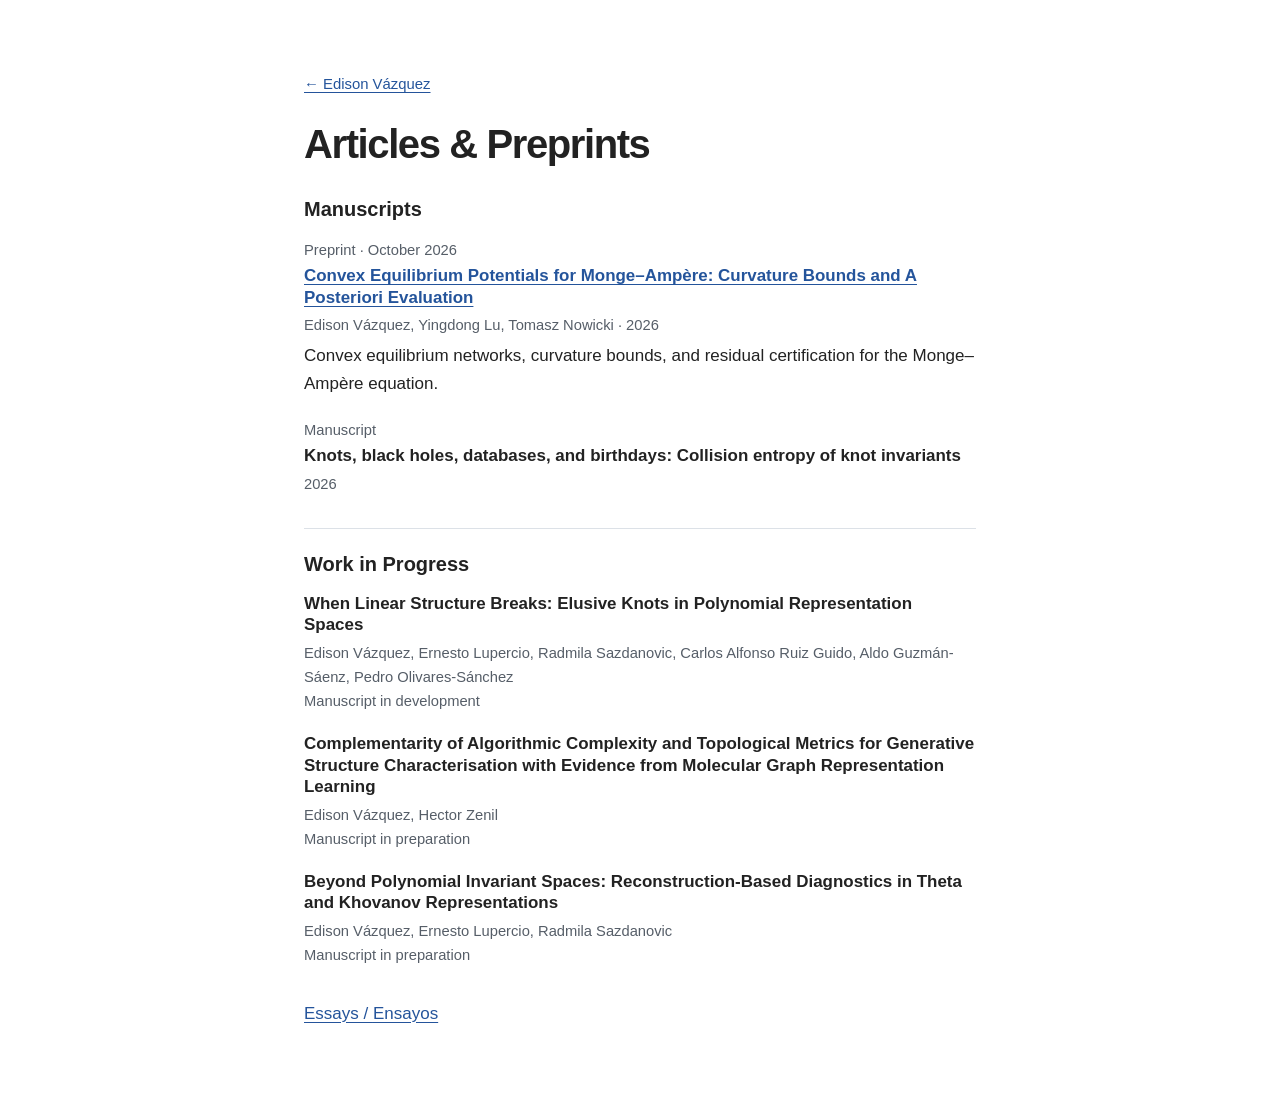
==== articles-preprints.html @ a571d05e "Simplify the academic homepage and split sections into pages" ====
<!DOCTYPE html>
<html lang="en">
  <head>
    <meta charset="UTF-8">
    <meta name="viewport" content="width=device-width, initial-scale=1.0">
    <title>Articles &amp; Preprints | Edison Vázquez</title>
    <link rel="stylesheet" href="style.css">
  </head>
  <body>
    <main>
      <p class="home-link"><a href="./">← Edison Vázquez</a></p>
      <h1>Articles &amp; Preprints</h1>
      <section id="publications">
        <h2>Manuscripts</h2>
        <article class="history-item">
          <div class="entry-label">Preprint · October 2026</div>
          <h3><a href="https://arxiv.org/abs/2610.31386">Convex Equilibrium Potentials for Monge–Ampère: Curvature Bounds and A Posteriori Evaluation</a></h3>
          <div class="meta">Edison Vázquez, Yingdong Lu, Tomasz Nowicki · 2026</div>
          <p>Convex equilibrium networks, curvature bounds, and residual certification for the Monge–Ampère equation.</p>
        </article>
        <article class="history-item">
          <div class="entry-label">Manuscript</div>
          <h3>Knots, black holes, databases, and birthdays: Collision entropy of knot invariants</h3>
          <div class="meta">2026</div>
        </article>
      </section>
      <section id="work-in-progress">
        <h2>Work in Progress</h2>
        <div class="publication-item">
          <h3>When Linear Structure Breaks: Elusive Knots in Polynomial Representation Spaces</h3>
          <div class="meta">Edison Vázquez, Ernesto Lupercio, Radmila Sazdanovic, Carlos Alfonso Ruiz Guido, Aldo Guzmán-Sáenz, Pedro Olivares-Sánchez</div>
          <div class="meta">Manuscript in development</div>
        </div>
        <div class="publication-item">
          <h3>Complementarity of Algorithmic Complexity and Topological Metrics for Generative Structure Characterisation with Evidence from Molecular Graph Representation Learning</h3>
          <div class="meta">Edison Vázquez, Hector Zenil</div>
          <div class="meta">Manuscript in preparation</div>
        </div>
        <div class="publication-item">
          <h3>Beyond Polynomial Invariant Spaces: Reconstruction-Based Diagnostics in Theta and Khovanov Representations</h3>
          <div class="meta">Edison Vázquez, Ernesto Lupercio, Radmila Sazdanovic</div>
          <div class="meta">Manuscript in preparation</div>
        </div>
      </section>
      <p class="related-link"><a href="essays.html">Essays / <span lang="es">Ensayos</span></a></p>
    </main>
  </body>
</html>
---- style.css ----
:root {
  --text: #222;
  --muted: #565e68;
  --link: #24549b;
  --rule: #dce1e7;
}

body {
  margin: 0;
  background: #fff;
  color: var(--text);
  font-family: Arial, Helvetica, sans-serif;
  font-size: 17px;
  line-height: 1.65;
}

main {
  max-width: 42rem;
  margin-inline: auto;
  padding: clamp(2rem, 7vw, 4.5rem) 1.5rem 4rem;
}

h1, h2, h3 {
  line-height: 1.25;
}

h1 {
  margin: 0 0 1.75rem;
  font-size: clamp(2rem, 5vw, 2.5rem);
  letter-spacing: -0.035em;
}

h2 {
  margin: 0 0 1rem;
  font-size: 1.25rem;
}

h3 {
  margin: 0 0 0.35rem;
  font-size: 1.06rem;
}

p {
  margin: 0 0 0.85rem;
}

a {
  color: var(--link);
  text-decoration-thickness: 1px;
  text-underline-offset: 0.18em;
}

a:hover {
  color: #16376a;
}

a:focus-visible {
  outline: 2px solid var(--link);
  outline-offset: 4px;
}

.profile-header {
  display: flex;
  align-items: center;
  gap: 1.5rem;
  margin-bottom: 2.25rem;
}

.profile-header h1 {
  margin-bottom: 0.65rem;
}

.profile-photo {
  width: 8rem;
  height: 8rem;
  border-radius: 5px;
  object-fit: cover;
}

.affiliation {
  margin: 0.25rem 0;
  color: var(--muted);
  font-size: 1rem;
  line-height: 1.5;
}

.site-links {
  display: grid;
  gap: 0.65rem;
  list-style: none;
  margin: 1.8rem 0 0;
  padding: 1.4rem 0 0;
  border-top: 1px solid var(--rule);
}

.site-links a {
  display: inline-block;
  padding-block: 0.15rem;
}

.home-link {
  margin-bottom: 1.4rem;
  font-size: 0.93rem;
}

section + section {
  margin-top: 2rem;
  padding-top: 1.4rem;
  border-top: 1px solid var(--rule);
}

section[id] {
  scroll-margin-top: 1.5rem;
}

.history-item + .history-item,
.publication-item + .publication-item {
  margin-top: 1.25rem;
}

.history-item h2 {
  margin-bottom: 0.35rem;
  font-size: 1.06rem;
}

.history-item p {
  margin-top: 0.25rem;
}

.history-title {
  font-weight: 600;
}

.meta, .entry-label {
  color: var(--muted);
  font-size: 0.92rem;
}

.entry-label {
  margin-bottom: 0.2rem;
}

.related-link {
  margin-top: 2rem;
}

.links-list {
  display: flex;
  flex-wrap: wrap;
  gap: 0.5rem 1rem;
  padding: 0;
  list-style: none;
}

@media (max-width: 520px) {
  .profile-header {
    flex-direction: column;
    align-items: flex-start;
    gap: 1rem;
  }

  .profile-photo {
    width: 6rem;
    height: 6rem;
  }
}

.subheading {
  margin-top: 1.4rem;
}
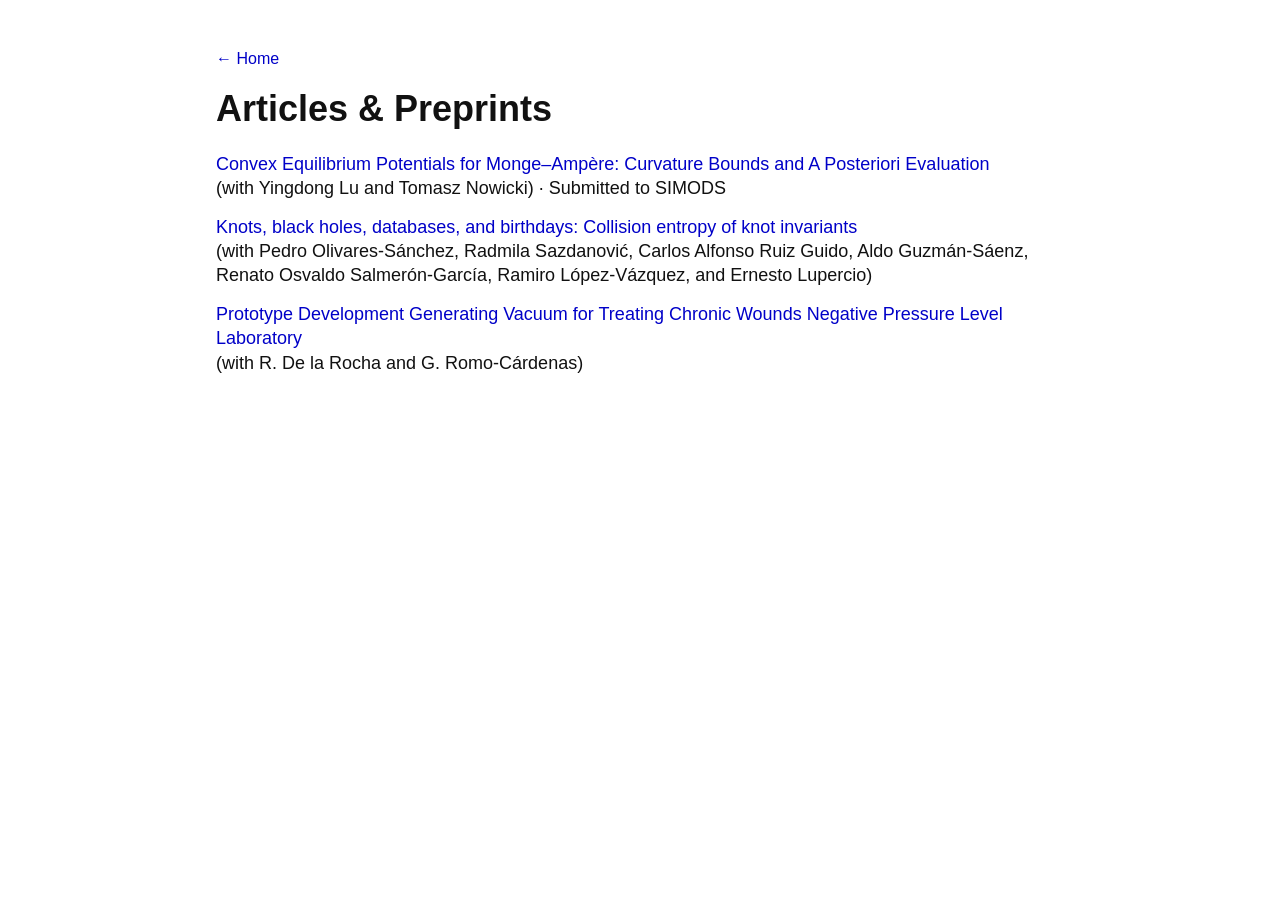
==== commit d52d2b9e: "Trim academic site to selected papers, talks, workshops and contact" ====
--- a/articles-preprints.html
+++ b/articles-preprints.html
@@ -2,47 +2,22 @@
 <html lang="en">
   <head>
     <meta charset="UTF-8">
-    <meta name="viewport" content="width=device-width, initial-scale=1.0">
+    <meta name="viewport" content="width=device-width, initial-scale=1">
     <title>Articles &amp; Preprints | Edison Vázquez</title>
     <link rel="stylesheet" href="style.css">
   </head>
   <body>
     <main>
-      <p class="home-link"><a href="./">← Edison Vázquez</a></p>
+      <p class="back"><a href="./">← Home</a></p>
       <h1>Articles &amp; Preprints</h1>
-      <section id="publications">
-        <h2>Manuscripts</h2>
-        <article class="history-item">
-          <div class="entry-label">Preprint · October 2026</div>
-          <h3><a href="https://arxiv.org/abs/2610.31386">Convex Equilibrium Potentials for Monge–Ampère: Curvature Bounds and A Posteriori Evaluation</a></h3>
-          <div class="meta">Edison Vázquez, Yingdong Lu, Tomasz Nowicki · 2026</div>
-          <p>Convex equilibrium networks, curvature bounds, and residual certification for the Monge–Ampère equation.</p>
-        </article>
-        <article class="history-item">
-          <div class="entry-label">Manuscript</div>
-          <h3>Knots, black holes, databases, and birthdays: Collision entropy of knot invariants</h3>
-          <div class="meta">2026</div>
-        </article>
-      </section>
-      <section id="work-in-progress">
-        <h2>Work in Progress</h2>
-        <div class="publication-item">
-          <h3>When Linear Structure Breaks: Elusive Knots in Polynomial Representation Spaces</h3>
-          <div class="meta">Edison Vázquez, Ernesto Lupercio, Radmila Sazdanovic, Carlos Alfonso Ruiz Guido, Aldo Guzmán-Sáenz, Pedro Olivares-Sánchez</div>
-          <div class="meta">Manuscript in development</div>
-        </div>
-        <div class="publication-item">
-          <h3>Complementarity of Algorithmic Complexity and Topological Metrics for Generative Structure Characterisation with Evidence from Molecular Graph Representation Learning</h3>
-          <div class="meta">Edison Vázquez, Hector Zenil</div>
-          <div class="meta">Manuscript in preparation</div>
-        </div>
-        <div class="publication-item">
-          <h3>Beyond Polynomial Invariant Spaces: Reconstruction-Based Diagnostics in Theta and Khovanov Representations</h3>
-          <div class="meta">Edison Vázquez, Ernesto Lupercio, Radmila Sazdanovic</div>
-          <div class="meta">Manuscript in preparation</div>
-        </div>
-      </section>
-      <p class="related-link"><a href="essays.html">Essays / <span lang="es">Ensayos</span></a></p>
+      <ul class="entries" id="publications">
+        <li><a href="https://arxiv.org/pdf/2610.31386v2">Convex Equilibrium Potentials for Monge–Ampère: Curvature Bounds and A Posteriori Evaluation</a><br>
+          <span class="detail">(with Yingdong Lu and Tomasz Nowicki) · Submitted to SIMODS</span></li>
+        <li><a href="https://arxiv.org/abs/2609.08298">Knots, black holes, databases, and birthdays: Collision entropy of knot invariants</a><br>
+          <span class="detail">(with Pedro Olivares-Sánchez, Radmila Sazdanović, Carlos Alfonso Ruiz Guido, Aldo Guzmán-Sáenz, Renato Osvaldo Salmerón-García, Ramiro López-Vázquez, and Ernesto Lupercio)</span></li>
+        <li><a href="https://link.springer.com/chapter/10.1007/978-3-319-19387-8_330">Prototype Development Generating Vacuum for Treating Chronic Wounds Negative Pressure Level Laboratory</a><br>
+          <span class="detail">(with R. De la Rocha and G. Romo-Cárdenas)</span></li>
+      </ul>
     </main>
   </body>
 </html>
--- a/style.css
+++ b/style.css
@@ -1,170 +1,94 @@
-:root {
-  --text: #222;
-  --muted: #565e68;
-  --link: #24549b;
-  --rule: #dce1e7;
-}
-
 body {
   margin: 0;
   background: #fff;
-  color: var(--text);
-  font-family: Arial, Helvetica, sans-serif;
-  font-size: 17px;
-  line-height: 1.65;
+  color: #111;
+  font: 1.125rem/1.35 Arial, Helvetica, sans-serif;
 }
 
 main {
-  max-width: 42rem;
+  max-width: 53rem;
   margin-inline: auto;
-  padding: clamp(2rem, 7vw, 4.5rem) 1.5rem 4rem;
-}
-
-h1, h2, h3 {
-  line-height: 1.25;
+  padding: clamp(1.25rem, 5vw, 3rem) 1.25rem 3rem;
 }
 
 h1 {
-  margin: 0 0 1.75rem;
-  font-size: clamp(2rem, 5vw, 2.5rem);
-  letter-spacing: -0.035em;
+  margin: 0 0 1.4rem;
+  font-size: clamp(1.8rem, 4vw, 2.25rem);
+  line-height: 1.15;
 }
 
 h2 {
-  margin: 0 0 1rem;
-  font-size: 1.25rem;
-}
-
-h3 {
-  margin: 0 0 0.35rem;
-  font-size: 1.06rem;
+  margin: 0 0 0.6rem;
+  font-size: 1.35rem;
 }
 
 p {
-  margin: 0 0 0.85rem;
+  margin: 0 0 0.8rem;
 }
 
 a {
-  color: var(--link);
-  text-decoration-thickness: 1px;
-  text-underline-offset: 0.18em;
+  color: #0000c8;
+  text-decoration: none;
+  overflow-wrap: anywhere;
+}
+
+a:visited {
+  color: #551a8b;
 }
 
 a:hover {
-  color: #16376a;
+  text-decoration: underline;
 }
 
 a:focus-visible {
-  outline: 2px solid var(--link);
-  outline-offset: 4px;
+  outline: 2px solid currentColor;
+  outline-offset: 3px;
 }
 
-.profile-header {
+.profile {
   display: flex;
   align-items: center;
-  gap: 1.5rem;
-  margin-bottom: 2.25rem;
+  flex-wrap: wrap;
+  gap: 1rem;
+  margin-bottom: 1.5rem;
 }
 
-.profile-header h1 {
-  margin-bottom: 0.65rem;
-}
-
-.profile-photo {
-  width: 8rem;
-  height: 8rem;
-  border-radius: 5px;
+.profile img {
   object-fit: cover;
 }
 
-.affiliation {
-  margin: 0.25rem 0;
-  color: var(--muted);
-  font-size: 1rem;
-  line-height: 1.5;
+.profile h1 {
+  margin: 0;
 }
 
-.site-links {
-  display: grid;
-  gap: 0.65rem;
-  list-style: none;
-  margin: 1.8rem 0 0;
-  padding: 1.4rem 0 0;
-  border-top: 1px solid var(--rule);
+#about {
+  max-width: 42rem;
 }
 
-.site-links a {
-  display: inline-block;
-  padding-block: 0.15rem;
+.navigation,
+.entries {
+  list-style: none;
+  margin: 0;
+  padding: 0;
 }
 
-.home-link {
-  margin-bottom: 1.4rem;
-  font-size: 0.93rem;
+.navigation {
+  margin-top: 1.5rem;
 }
 
-section + section {
-  margin-top: 2rem;
-  padding-top: 1.4rem;
-  border-top: 1px solid var(--rule);
+.navigation li + li {
+  margin-top: 0.55rem;
 }
 
-section[id] {
-  scroll-margin-top: 1.5rem;
+.entries li + li {
+  margin-top: 0.9rem;
 }
 
-.history-item + .history-item,
-.publication-item + .publication-item {
-  margin-top: 1.25rem;
+.back {
+  margin-bottom: 1.15rem;
+  font-size: 1rem;
 }
 
-.history-item h2 {
-  margin-bottom: 0.35rem;
-  font-size: 1.06rem;
+.detail {
+  display: inline-block;
 }
-
-.history-item p {
-  margin-top: 0.25rem;
-}
-
-.history-title {
-  font-weight: 600;
-}
-
-.meta, .entry-label {
-  color: var(--muted);
-  font-size: 0.92rem;
-}
-
-.entry-label {
-  margin-bottom: 0.2rem;
-}
-
-.related-link {
-  margin-top: 2rem;
-}
-
-.links-list {
-  display: flex;
-  flex-wrap: wrap;
-  gap: 0.5rem 1rem;
-  padding: 0;
-  list-style: none;
-}
-
-@media (max-width: 520px) {
-  .profile-header {
-    flex-direction: column;
-    align-items: flex-start;
-    gap: 1rem;
-  }
-
-  .profile-photo {
-    width: 6rem;
-    height: 6rem;
-  }
-}
-
-.subheading {
-  margin-top: 1.4rem;
-}
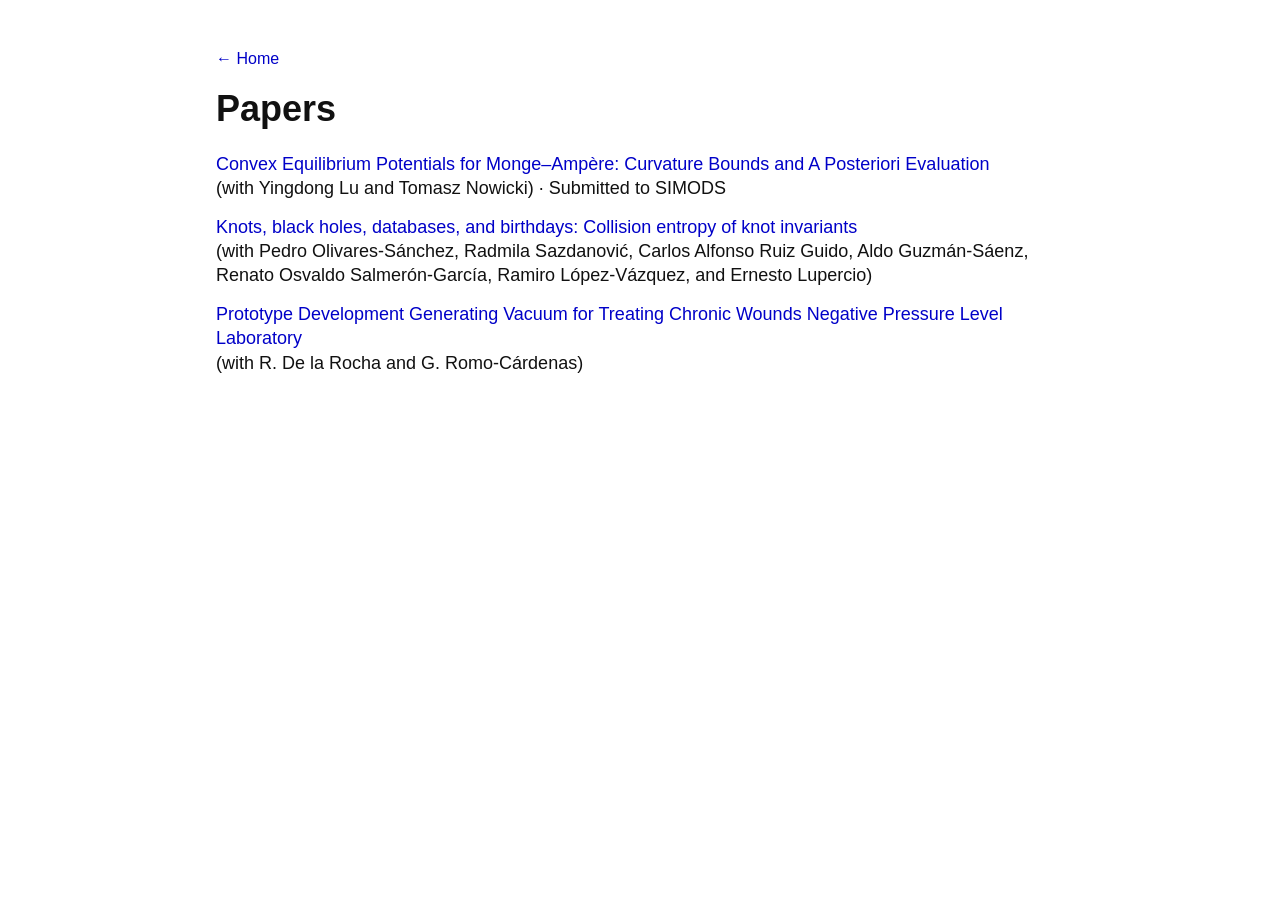
==== commit 5f4fb624: "Refine bio, papers label, and workshop listing" ====
--- a/articles-preprints.html
+++ b/articles-preprints.html
@@ -3,13 +3,13 @@
   <head>
     <meta charset="UTF-8">
     <meta name="viewport" content="width=device-width, initial-scale=1">
-    <title>Articles &amp; Preprints | Edison Vázquez</title>
+    <title>Papers | Edison Vázquez</title>
     <link rel="stylesheet" href="style.css">
   </head>
   <body>
     <main>
       <p class="back"><a href="./">← Home</a></p>
-      <h1>Articles &amp; Preprints</h1>
+      <h1>Papers</h1>
       <ul class="entries" id="publications">
         <li><a href="https://arxiv.org/pdf/2610.31386v2">Convex Equilibrium Potentials for Monge–Ampère: Curvature Bounds and A Posteriori Evaluation</a><br>
           <span class="detail">(with Yingdong Lu and Tomasz Nowicki) · Submitted to SIMODS</span></li>
